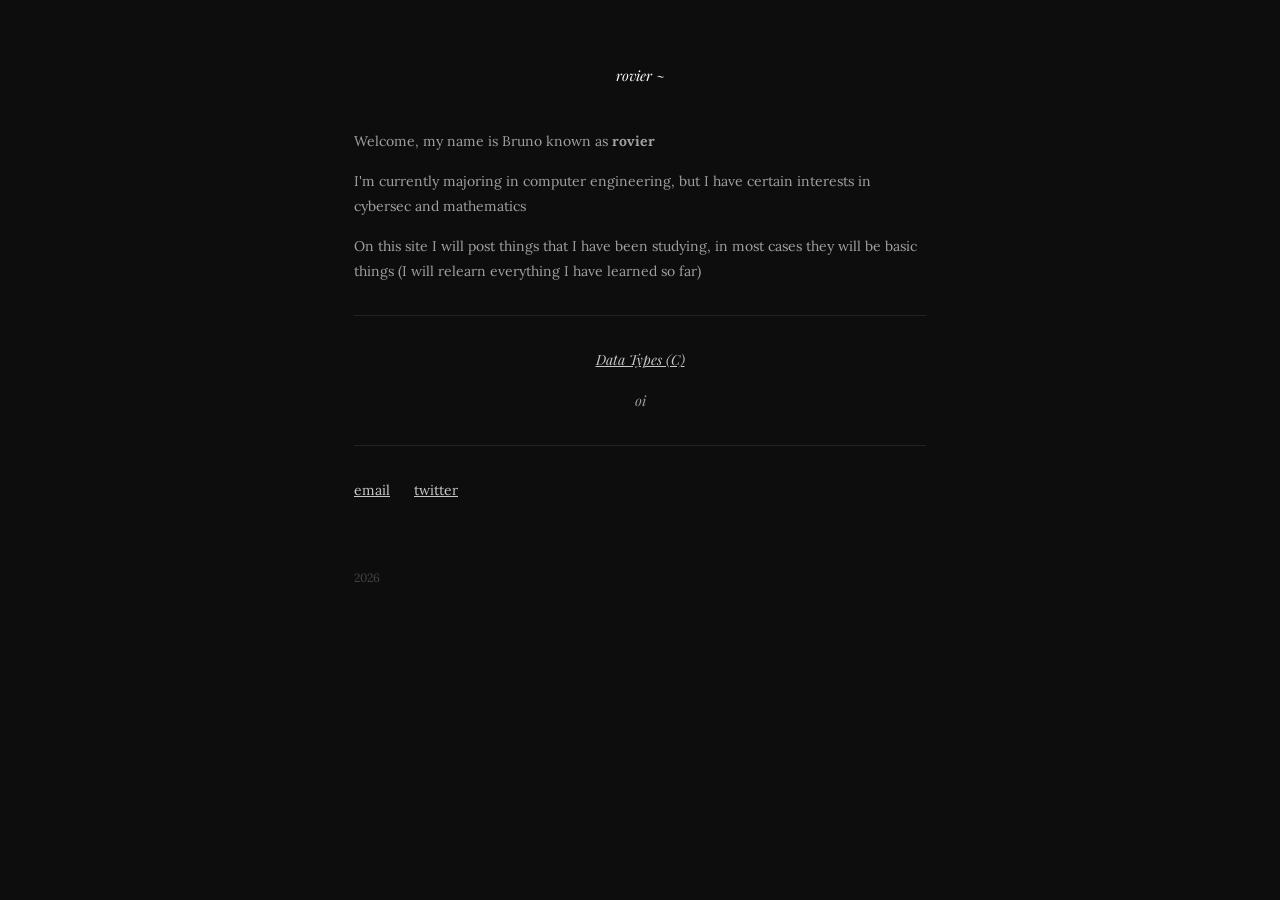
==== index.htm @ d8ab3dd1 "new site" ====
<!DOCTYPE html>
<html lang="pt-BR">
<head>
<link href="https://fonts.googleapis.com/css2?family=Playfair+Display:ital,wght@0,400;0,700;1,400&display=swap" rel="stylesheet">
<link rel="preconnect" href="https://fonts.googleapis.com">
<link rel="preconnect" href="https://fonts.gstatic.com" crossorigin>
<link href="https://fonts.googleapis.com/css2?family=Lora:ital,wght@0,400..700;1,400..700&display=swap" rel="stylesheet">
<link rel="stylesheet" href="style.css">
<meta charset="UTF-8">
<meta name="viewport" content="width=device-width, initial-scale=1.0">
<title>user</title>
</head>
<body>

<h1 class="mid">rovier ~</h1>

<p>
  Welcome, my name is Bruno known as <strong>rovier</strong>
</p>

<p>
  I'm currently majoring in computer engineering, but I have certain interests in cybersec and mathematics
</p>

<p>
  On this site I will post things that I have been studying, in most cases they will be basic things (I will relearn everything I have learned so far)
</p>

<hr class="sep">
<div>
    <p class="mid"><a href="posts/datatype.htm">Data Types (C)</a></p>
    <p class="mid">oi</p>
</div>
<hr class="sep">

<div class="links">
  <a href="inferil@proton.me">email</a>
  <a href="https://twitter.com/chuvalenta">twitter</a>
</div>

<footer id="footer">2025</footer>
<script src="script.js" type="text/javascript"></script>

</body>
</html>
---- style.css ----
* { box-sizing: border-box; margin: 0; padding: 0; }

  body {
    background: #0d0d0d;
    color: #c8c8c8;
    font-family: 'Lora', serif;
    font-size: 14px;
    line-height: 1.75;
    max-width: 620px;
    margin: 0 auto;
    padding: 4rem 1.5rem;
  }

  h1 {
    font-size: 14px;
    font-weight: normal;
    color: #ffffff;
    margin-bottom: 2.5rem;
  }

  p {
    margin-bottom: 1rem;
    color: #a0a0a0;
  }

  a {
    color: #c8c8c8;
    text-decoration: underline;
  }

  a:hover {
    color: #ffffff;
  }

  .sep {
    border: none;
    border-top: 1px solid #222;
    margin: 2rem 0;
  }

  .links {
    display: flex;
    gap: 1.5rem;
    flex-wrap: wrap;
  }

  footer {
    margin-top: 4rem;
    font-size: 12px;
    color: #444;
  }

  .mid{
    text-align: center;
    font-family: 'Playfair Display', serif;
    font-style: italic;
  }
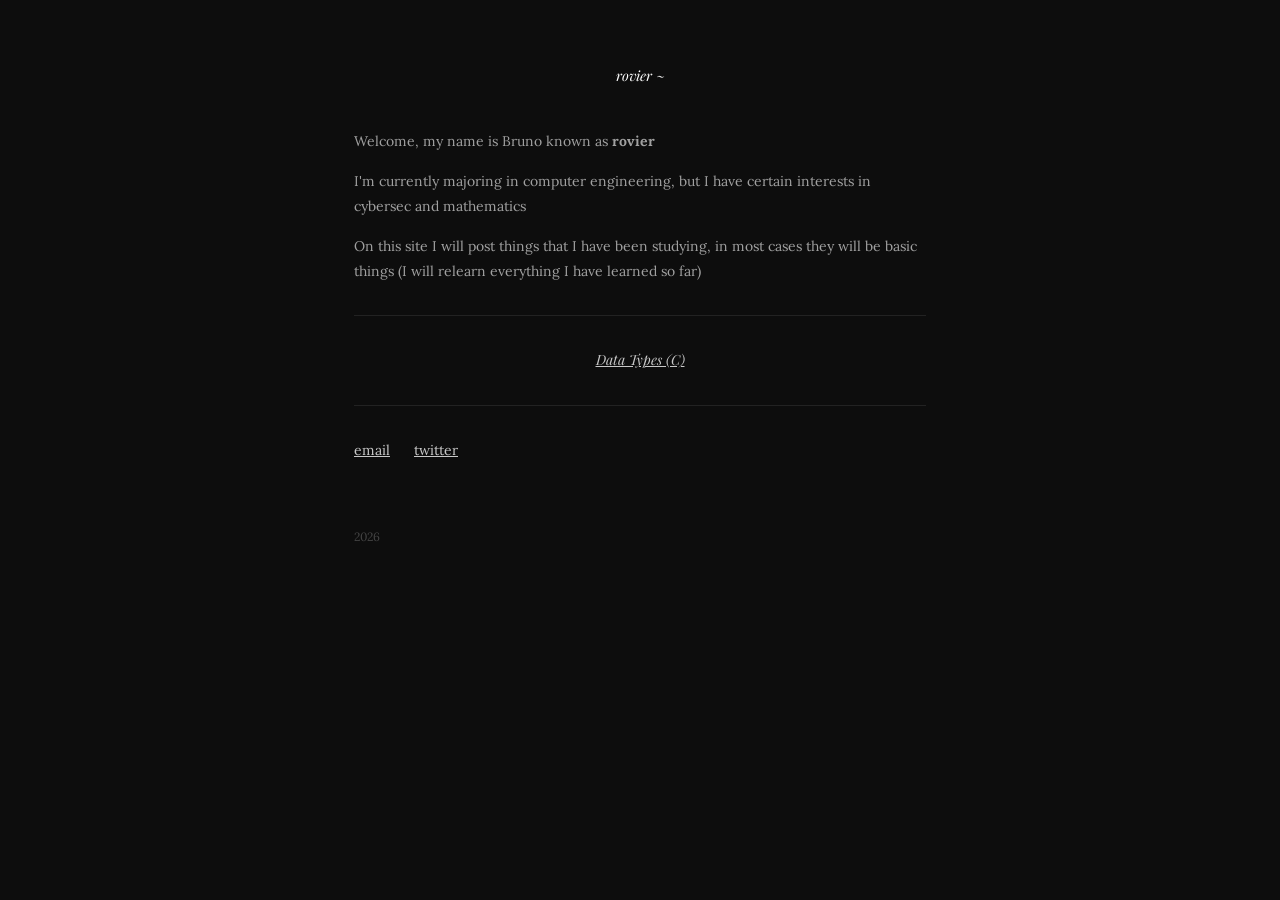
==== commit 3df874bd: "Atualização" ====
--- a/index.htm
+++ b/index.htm
@@ -29,7 +29,6 @@
 <hr class="sep">
 <div>
     <p class="mid"><a href="posts/datatype.htm">Data Types (C)</a></p>
-    <p class="mid">oi</p>
 </div>
 <hr class="sep">
 
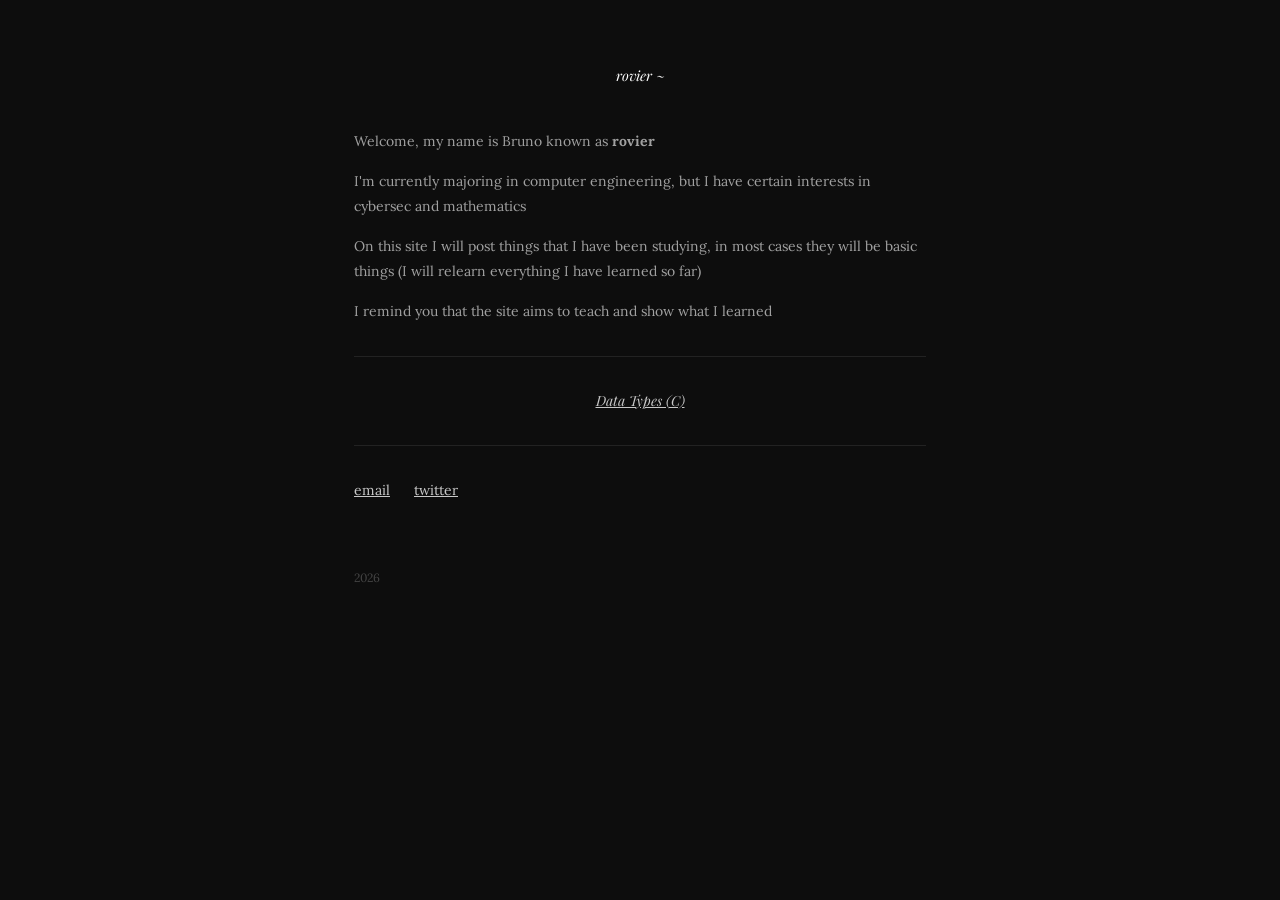
==== commit 87504dae: "data type page" ====
--- a/index.htm
+++ b/index.htm
@@ -26,6 +26,10 @@
   On this site I will post things that I have been studying, in most cases they will be basic things (I will relearn everything I have learned so far)
 </p>
 
+<p>
+  I remind you that the site aims to teach and show what I learned
+</p>
+
 <hr class="sep">
 <div>
     <p class="mid"><a href="posts/datatype.htm">Data Types (C)</a></p>
@@ -37,7 +41,7 @@
   <a href="https://twitter.com/chuvalenta">twitter</a>
 </div>
 
-<footer id="footer">2025</footer>
+<footer id="footer"></footer>
 <script src="script.js" type="text/javascript"></script>
 
 </body>
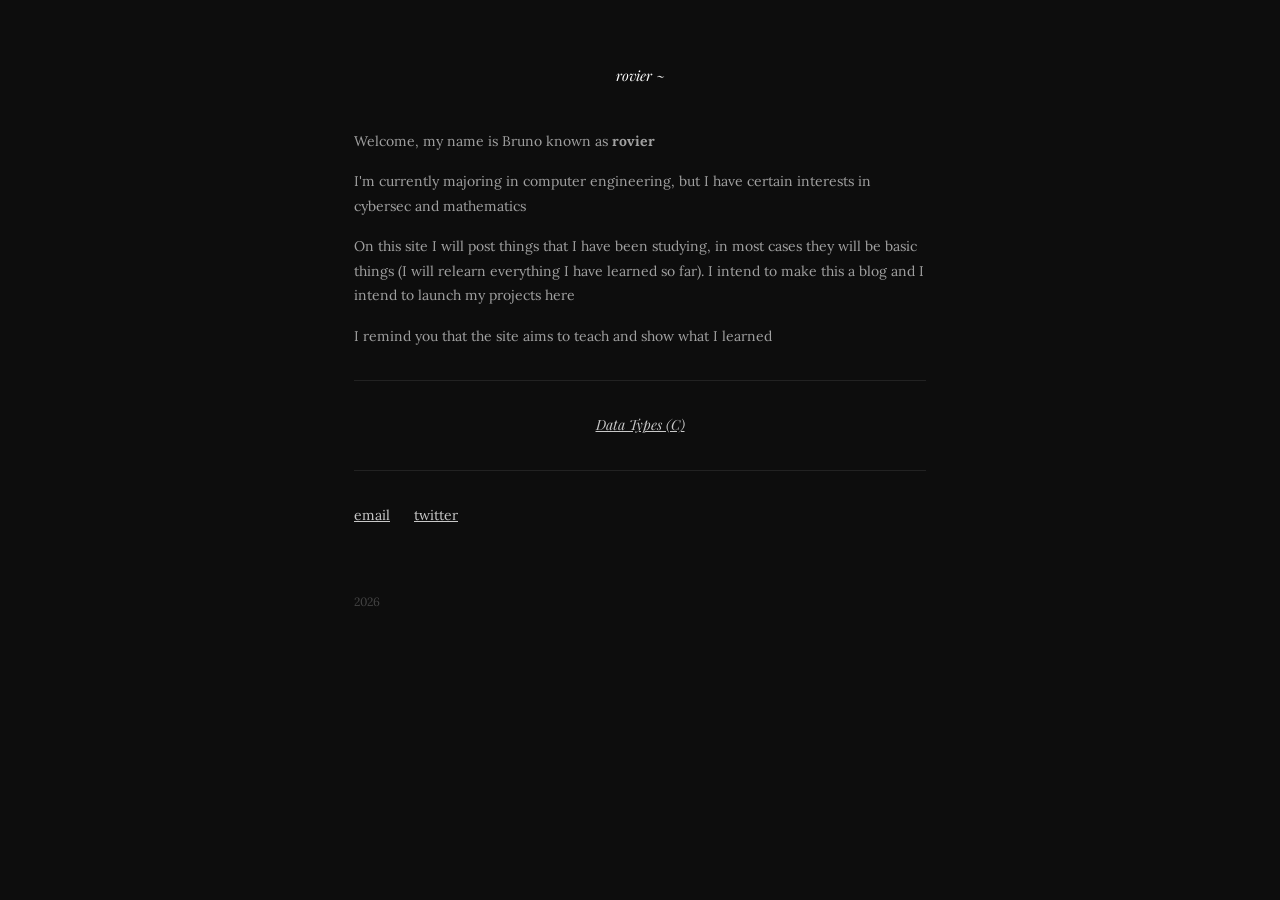
==== commit 0667e4c2: "idk" ====
--- a/index.htm
+++ b/index.htm
@@ -23,7 +23,7 @@
 </p>
 
 <p>
-  On this site I will post things that I have been studying, in most cases they will be basic things (I will relearn everything I have learned so far)
+  On this site I will post things that I have been studying, in most cases they will be basic things (I will relearn everything I have learned so far). I intend to make this a blog and I intend to launch my projects here
 </p>
 
 <p>
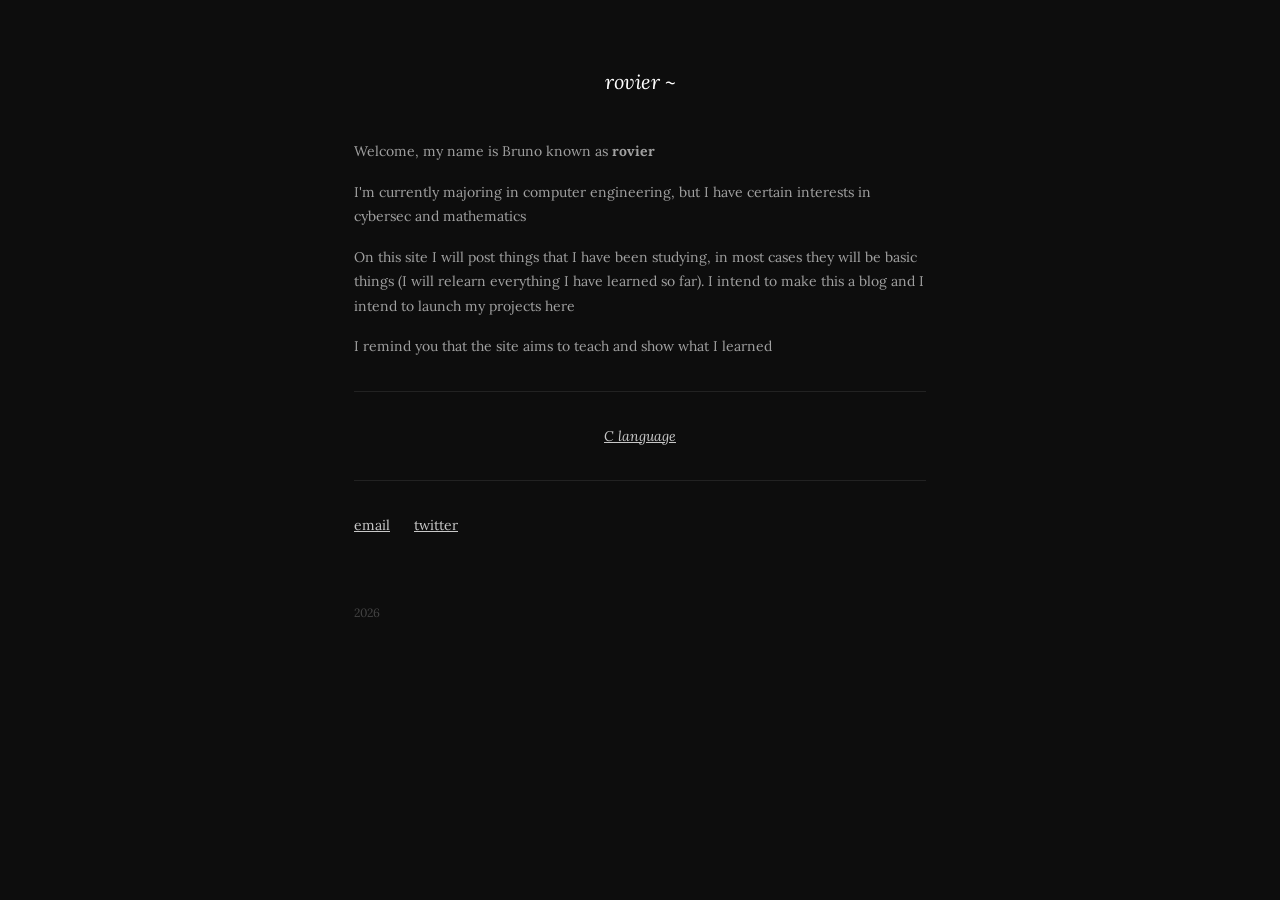
==== commit 1fd3c1cd: "Test" ====
--- a/index.htm
+++ b/index.htm
@@ -32,12 +32,12 @@
 
 <hr class="sep">
 <div>
-    <p class="mid"><a href="posts/datatype.htm">Data Types (C)</a></p>
+    <p class="mid"><a href="C.html">C language</a></p>
 </div>
 <hr class="sep">
 
 <div class="links">
-  <a href="inferil@proton.me">email</a>
+  <a href="rovierr@proton.me">email</a>
   <a href="https://twitter.com/chuvalenta">twitter</a>
 </div>
 
--- a/style.css
+++ b/style.css
@@ -11,8 +11,12 @@
     padding: 4rem 1.5rem;
   }
 
+  .code {
+    background-color: aquamarine;
+  }
+
   h1 {
-    font-size: 14px;
+    font-size: 20px;
     font-weight: normal;
     color: #ffffff;
     margin-bottom: 2.5rem;
@@ -50,8 +54,15 @@
     color: #444;
   }
 
+  .posts{
+    text-align: center;
+    font-family: 'Lora', serif;
+    font-style: italic;
+    font-size: 15px;
+  }
+
   .mid{
     text-align: center;
-    font-family: 'Playfair Display', serif;
+    font-family: 'Lora', serif;
     font-style: italic;
   }
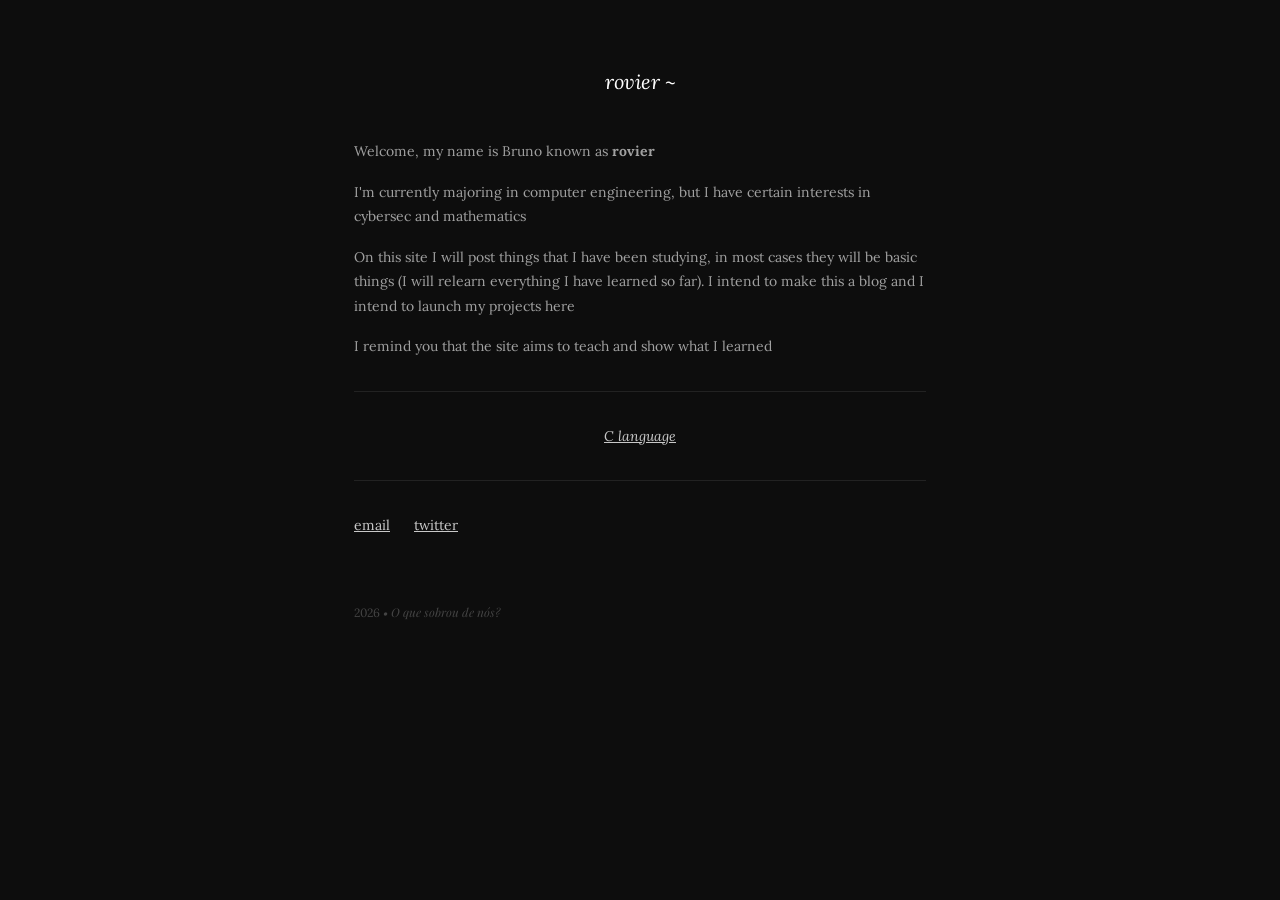
==== commit eca68438: "Footer changes" ====
--- a/index.htm
+++ b/index.htm
@@ -36,6 +36,8 @@
 </div>
 <hr class="sep">
 
+
+
 <div class="links">
   <a href="rovierr@proton.me">email</a>
   <a href="https://twitter.com/chuvalenta">twitter</a>
--- a/style.css
+++ b/style.css
@@ -11,8 +11,13 @@
     padding: 4rem 1.5rem;
   }
 
-  .code {
-    background-color: aquamarine;
+  code {
+      background-color: #1e1e1e;
+      color: #d4d4d4;
+      padding: 2px 6px;
+      border-radius: 4px;
+      font-family: monospace;
+      font-size: 0.9em;
   }
 
   h1 {
@@ -34,6 +39,12 @@
 
   a:hover {
     color: #ffffff;
+  }
+
+
+  .red-mid{
+    text-align: center;
+    color: #460000;
   }
 
   .sep {
@@ -65,4 +76,9 @@
     text-align: center;
     font-family: 'Lora', serif;
     font-style: italic;
+  }
+  
+  .quote{
+    font-family: 'Playfair Display', serif;
+    font-style: italic;
   }
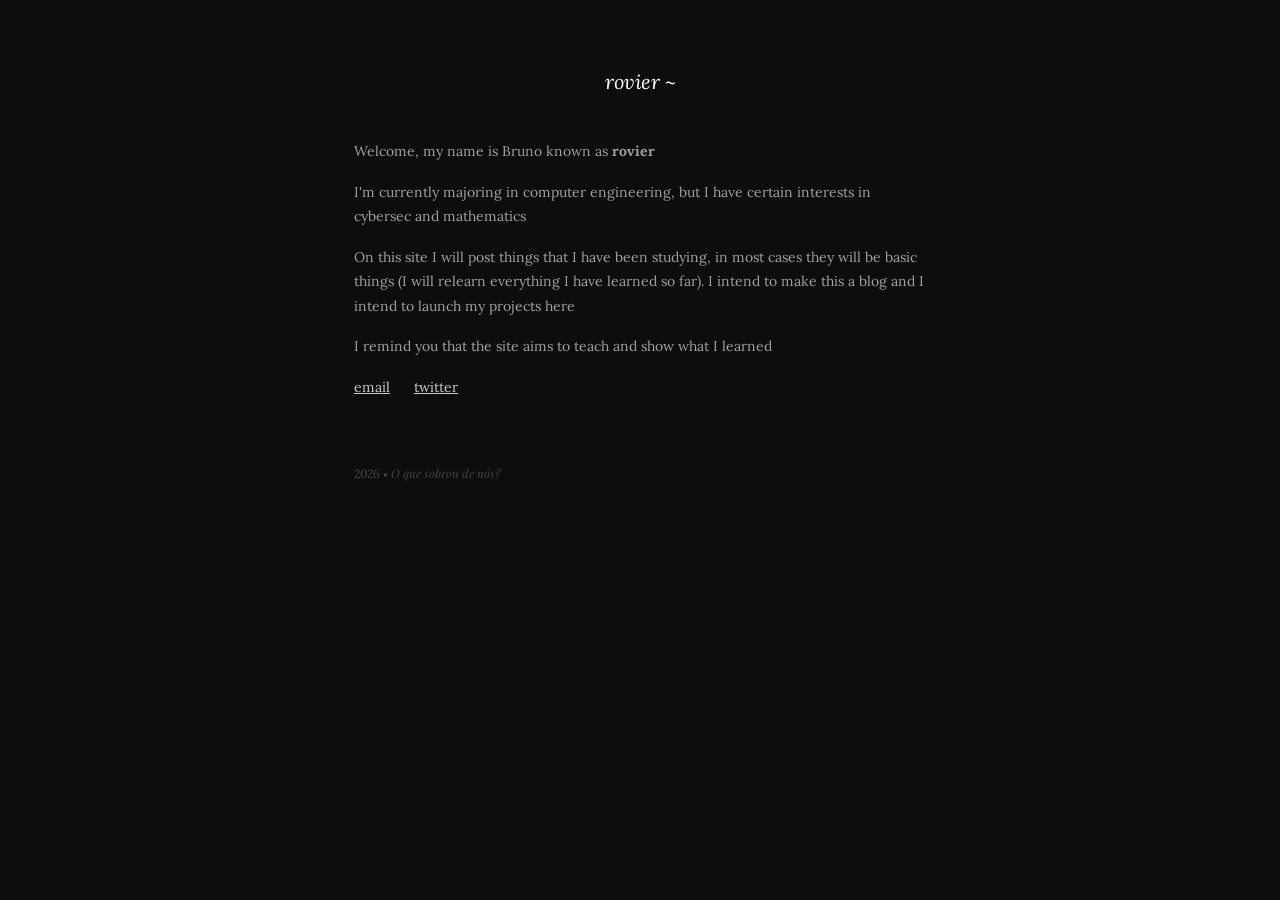
==== commit 5251dd7f: "Changes" ====
--- a/index.htm
+++ b/index.htm
@@ -1,50 +1,51 @@
 <!DOCTYPE html>
 <html lang="pt-BR">
+
 <head>
-<link href="https://fonts.googleapis.com/css2?family=Playfair+Display:ital,wght@0,400;0,700;1,400&display=swap" rel="stylesheet">
-<link rel="preconnect" href="https://fonts.googleapis.com">
-<link rel="preconnect" href="https://fonts.gstatic.com" crossorigin>
-<link href="https://fonts.googleapis.com/css2?family=Lora:ital,wght@0,400..700;1,400..700&display=swap" rel="stylesheet">
-<link rel="stylesheet" href="style.css">
-<meta charset="UTF-8">
-<meta name="viewport" content="width=device-width, initial-scale=1.0">
-<title>user</title>
+  <link href="https://fonts.googleapis.com/css2?family=Playfair+Display:ital,wght@0,400;0,700;1,400&display=swap"
+    rel="stylesheet">
+  <link rel="preconnect" href="https://fonts.googleapis.com">
+  <link rel="preconnect" href="https://fonts.gstatic.com" crossorigin>
+  <link href="https://fonts.googleapis.com/css2?family=Lora:ital,wght@0,400..700;1,400..700&display=swap"
+    rel="stylesheet">
+  <link rel="stylesheet" href="style.css">
+  <meta charset="UTF-8">
+  <meta name="viewport" content="width=device-width, initial-scale=1.0">
+  <title>user</title>
 </head>
+
 <body>
 
-<h1 class="mid">rovier ~</h1>
+  <h1 class="mid">rovier ~</h1>
 
-<p>
-  Welcome, my name is Bruno known as <strong>rovier</strong>
-</p>
+  <p>
+    Welcome, my name is Bruno known as <strong>rovier</strong>
+  </p>
 
-<p>
-  I'm currently majoring in computer engineering, but I have certain interests in cybersec and mathematics
-</p>
+  <p>
+    I'm currently majoring in computer engineering, but I have certain interests in cybersec and mathematics
+  </p>
 
-<p>
-  On this site I will post things that I have been studying, in most cases they will be basic things (I will relearn everything I have learned so far). I intend to make this a blog and I intend to launch my projects here
-</p>
+  <p>
+    On this site I will post things that I have been studying, in most cases they will be basic things (I will relearn
+    everything I have learned so far). I intend to make this a blog and I intend to launch my projects here
+  </p>
 
-<p>
-  I remind you that the site aims to teach and show what I learned
-</p>
-
-<hr class="sep">
-<div>
-    <p class="mid"><a href="C.html">C language</a></p>
-</div>
-<hr class="sep">
+  <p>
+    I remind you that the site aims to teach and show what I learned
+  </p>
 
 
 
-<div class="links">
-  <a href="rovierr@proton.me">email</a>
-  <a href="https://twitter.com/chuvalenta">twitter</a>
-</div>
 
-<footer id="footer"></footer>
-<script src="script.js" type="text/javascript"></script>
+  <div class="links">
+    <a href="rovierr@proton.me">email</a>
+    <a href="https://twitter.com/chuvalenta">twitter</a>
+  </div>
+
+  <footer id="footer"></footer>
+  <script src="script.js" type="text/javascript"></script>
 
 </body>
+
 </html>
